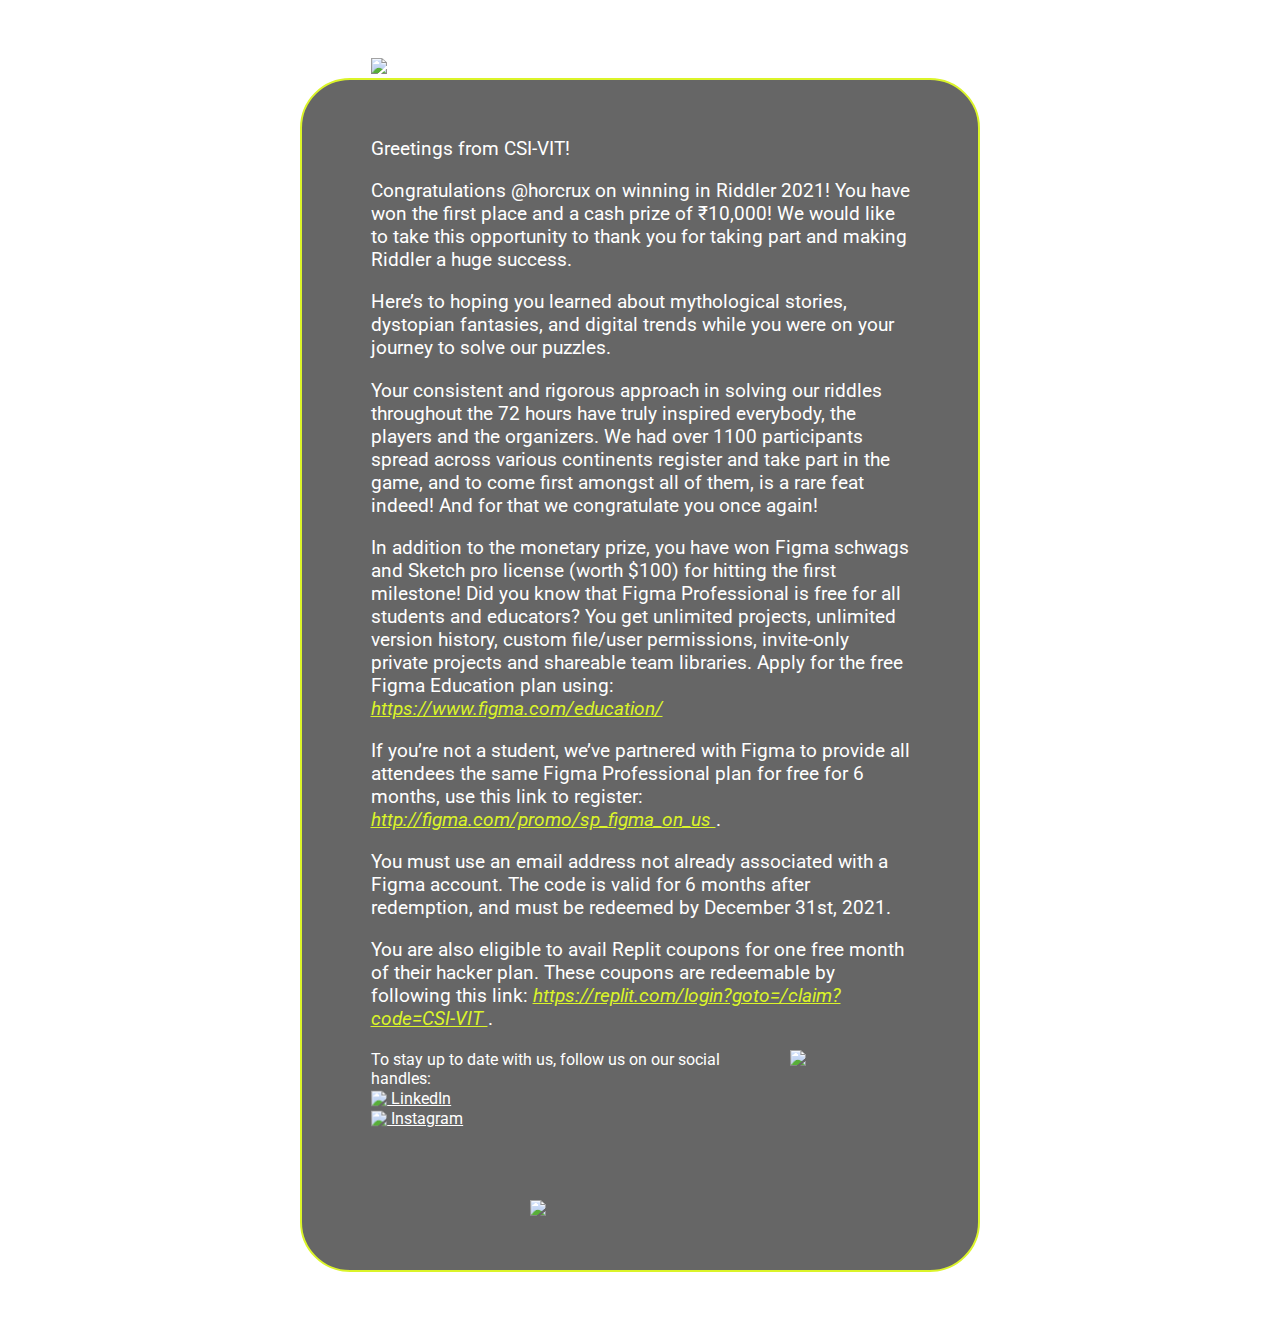
==== winner.html @ 3fd73876 "feat: added winner email template" ====
<!DOCTYPE html>
<html>

<head>
    <meta http-equiv="Content-Type" content="text/html; charset=utf-8" />
    <meta name="viewport" content="width=device-width, initial-scale=1.0" />
    <title>Riddler</title>
    <style>
        @import url('https://fonts.googleapis.com/css2?family=Roboto&display=swap');

        * {
            font-family: 'Roboto', sans-serif;
        }

        .parent {
            align-items: center;
            margin-left: auto;
            margin-right: auto;
            background-size: contain;
            background-image: url("https://i.imgur.com/giEGq2E.png");
            padding-bottom: 50px;
        }

        .center-rect {
            background-repeat: no-repeat;
            width: 600px;
            border: 2.5px #DBF429 solid;
            border-radius: 50px;
            background-color: rgba(0, 0, 0, 0.6);
            align-items: center;
            padding: 3%;
            margin-left: auto;
            margin-right: auto;
            padding-bottom: 50px;
        }

        .txt {
            position: relative;
            color: white;
            padding: 0%;
            font-family: 'Roboto', sans-serif;
            width: 49ch;
            font-size: 1.2rem;
            text-align: left;
            margin-left: auto;
            margin-right: auto;
        }

        .left-txt {
            position: relative;
            color: white;
            padding-left: 8%;
            padding-right: 2%;
            font-family: 'Roboto', sans-serif;
            font-size: 0.98rem;
            text-align: left;
            margin-top: 0px;
            margin-left: auto;
            margin-right: auto;
        }

        .reg-butt {
            width: 170px;
            margin-left: auto;
            margin-right: auto;
            padding-top: 10px;
            padding-bottom: 22px;
        }

        .logo {
            padding-top: 50px;
            width: 539px;
            margin-left: auto;
            margin-right: auto;
        }

        .date {
            margin-bottom: 20px;
            width: 250px;
            margin-left: auto;
            margin-right: auto;
        }

        img {
            width: 100%;
        }

        .riddler-link,
        .riddler-link:visited,
        .riddler-link:active {
            color: #DBF429;
        }

        .socials-link,
        .socials-link:visited,
        .riddler-link:active {
            color: white;
        }

        .social-icon {
            transform: translateY(2.5px);
            width: 1rem;
        }

        .label {
            width: 50%;
            margin-top: auto;
            margin-bottom: auto;
        }

        .csi-logo {
            width: 220px;
            margin-top: 70px;
            margin-left: auto;
            margin-right: auto;
            display: block;
            padding-top: 50px;
        }

        @media screen and (max-width: 700px) {
            .center-rect {
                width: 80vw;
                padding: 7% 5%;
                border-radius: 25px;
                border-width: 1px;
            }

            .logo {
                width: 71.5vw;
                padding-top: 25px;
            }

            .date {
                width: 35.7vw;
            }

            .txt {
                font-size: 2.8vw;
                width: 45ch;
            }

            .reg-butt {
                width: 24.2vw;
            }

            .left-txt {
                font-size: 2.8vw;
            }

            .social-icon {
                width: 0.6rem;
                transform: translateY(0.8px);
            }

            .csi-logo {
                width: 110px;
                margin-top: 20px;
                margin-left: auto;
                margin-right: auto;
            }
        }
    </style>
</head>

<body>
    <div class="parent">
        <div class="logo">
            <a href="https://riddler.csivit.com">
                <img src="https://i.imgur.com/0xgEZgK.png"> </a>
        </div>
        <!-- <div class="date">
            <img src="https://i.imgur.com/q1gyexx.png">
        </div> -->
        <div class="center-rect">
            <p class="txt">
                Greetings from CSI-VIT!
            </p>
            <p class="txt">
                Congratulations @horcrux on winning in Riddler 2021! 
                You have won the first place and a cash prize of ₹10,000! 
                We would like to take this opportunity to thank you for taking part and making Riddler a huge success.
            </p>
            <p class="txt">
                Here’s to hoping you learned about mythological stories, dystopian fantasies, 
                and digital trends while you were on your journey to solve our puzzles.
            </p>
            <p class="txt">
                Your consistent and rigorous approach in solving our riddles throughout the 72 hours 
                have truly inspired everybody, the players and the organizers. 
                We had over 1100 participants spread across various continents register and take part in the game, 
                and to come first amongst all of them, is a rare feat indeed! And for that we congratulate you once again!
            </p>
            <p class="txt">
                In addition to the monetary prize, you have won Figma schwags and Sketch pro license (worth $100) for hitting 
                the first milestone! Did you know that Figma Professional is free for all students and educators? 
                You get unlimited projects, unlimited version history, custom file/user permissions, invite-only private projects 
                and shareable team libraries. Apply for the free Figma Education plan using: 
                <a href="https://www.figma.com/education/" class="riddler-link"> <i>
                    https://www.figma.com/education/ </i> </a>
            </p>
            <p class="txt">
                If you’re not a student, we’ve partnered with Figma to provide all attendees the same Figma 
                Professional plan for free for 6 months, use this link to register: 
                <a href="http://figma.com/promo/sp_figma_on_us" class="riddler-link"> <i>
                    http://figma.com/promo/sp_figma_on_us </i> </a>. 
            </p>
            <p class="txt">
                You must use an email address not already associated with a Figma account. 
                The code is valid for 6 months after redemption, and must be redeemed by December 31st, 2021.
            </p>

            <p class="txt">
                You are also eligible to avail Replit coupons for one free month of their hacker plan. 
                These coupons are redeemable by following this link: 
                <a href="https://replit.com/login?goto=/claim?code=CSI-VIT" class="riddler-link"> <i>
                    https://replit.com/login?goto=/claim?code=CSI-VIT </i> </a>. 
            </p>
            <div style="padding-bottom: 30px;">
                <div style="width: 65%; float: left;">
                    <p class="left-txt">
                        To stay up to date with us, follow us on our social handles:  <br>
                        <a href="https://www.linkedin.com/company/csivitu" class="socials-link">
                            <img src="https://static.csivit.com/riddler-21/linkedin.png" class="social-icon">
                            LinkedIn</a> <br>
                        <a href="https://www.instagram.com/csivitu" class="socials-link">
                            <img src="https://static.csivit.com/riddler-21/ig.png" class="social-icon">
                            Instagram</a> <br>
                    </p>
                </div>
                <div class="label" style="width: 25%; float: right; height:137.45px;">
                    <a href="https://linktr.ee/CSIVIT">
                        <img src="https://static.csivit.com/riddler-21/label.png"> </a>
                </div>
            </div>
            <div class="csi-logo">
                <a href="https://csivit.com">
                    <img src="https://i.imgur.com/tR6j32O.png"></a>
            </div>
        </div>
    </div>
</body>

</html>
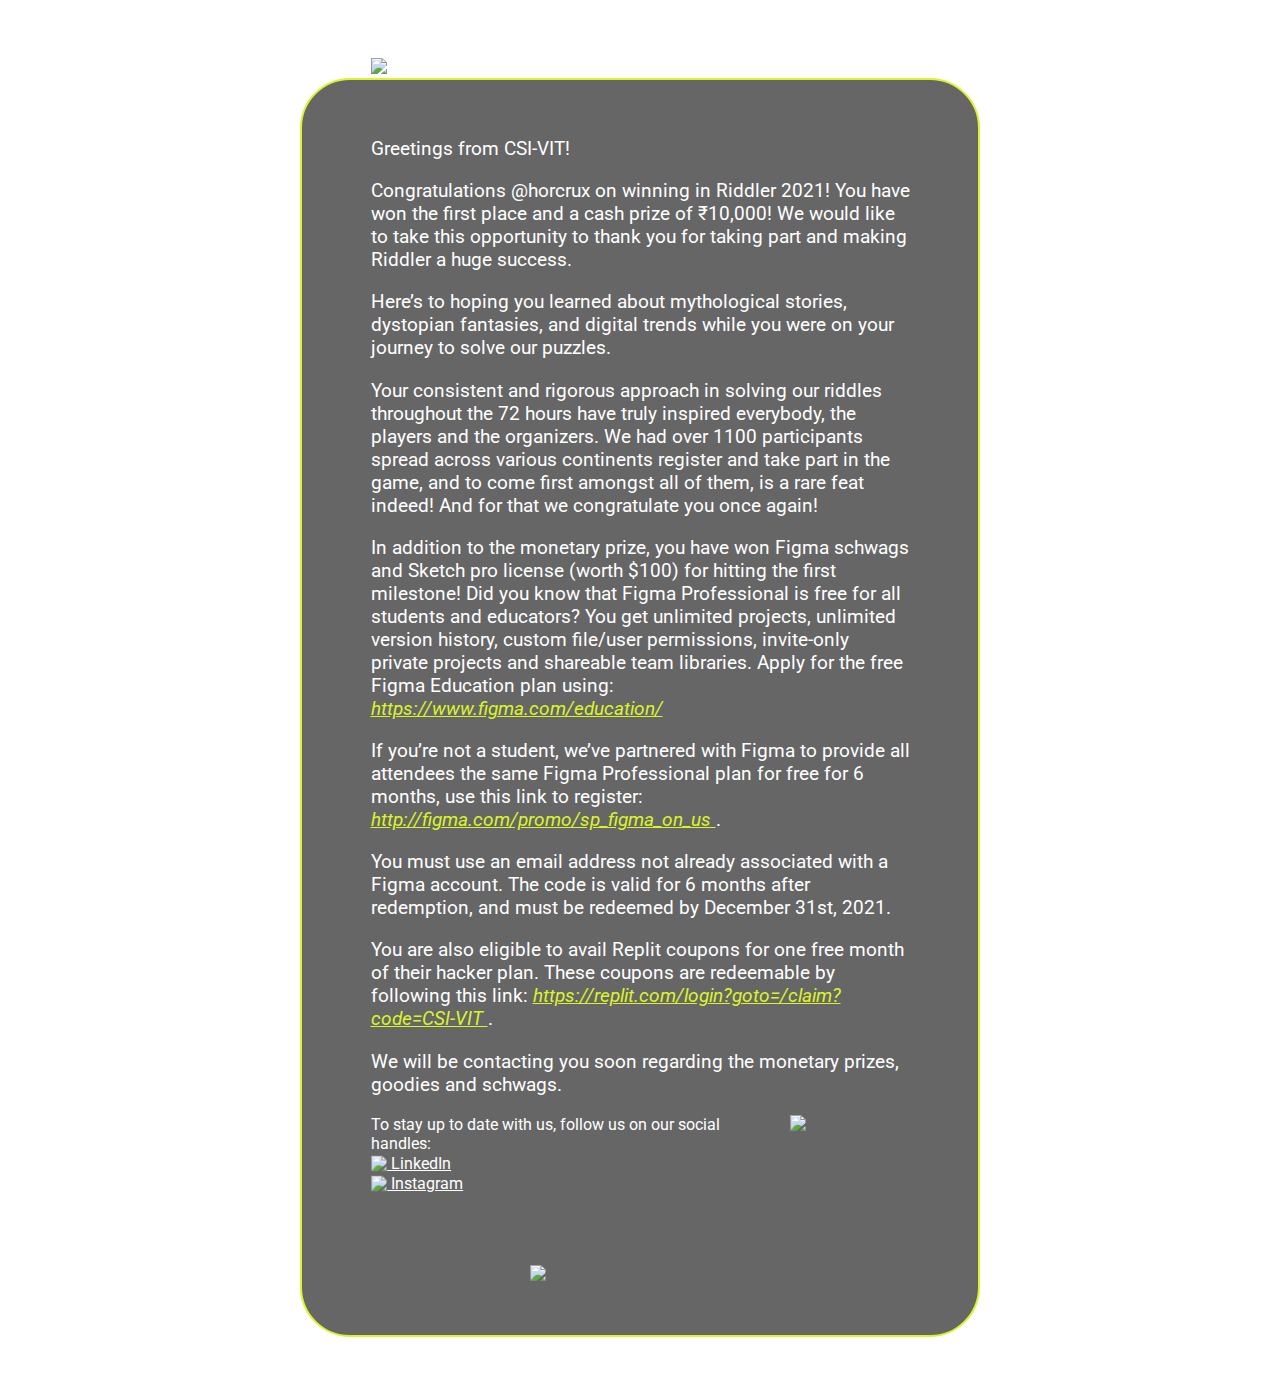
==== commit 5e0d8de5: "fix: updated winner template" ====
--- a/winner.html
+++ b/winner.html
@@ -214,6 +214,9 @@
                 These coupons are redeemable by following this link: 
                 <a href="https://replit.com/login?goto=/claim?code=CSI-VIT" class="riddler-link"> <i>
                     https://replit.com/login?goto=/claim?code=CSI-VIT </i> </a>. 
+            </p>
+            <p class="txt">
+                We will be contacting you soon regarding the monetary prizes, goodies and schwags.
             </p>
             <div style="padding-bottom: 30px;">
                 <div style="width: 65%; float: left;">
